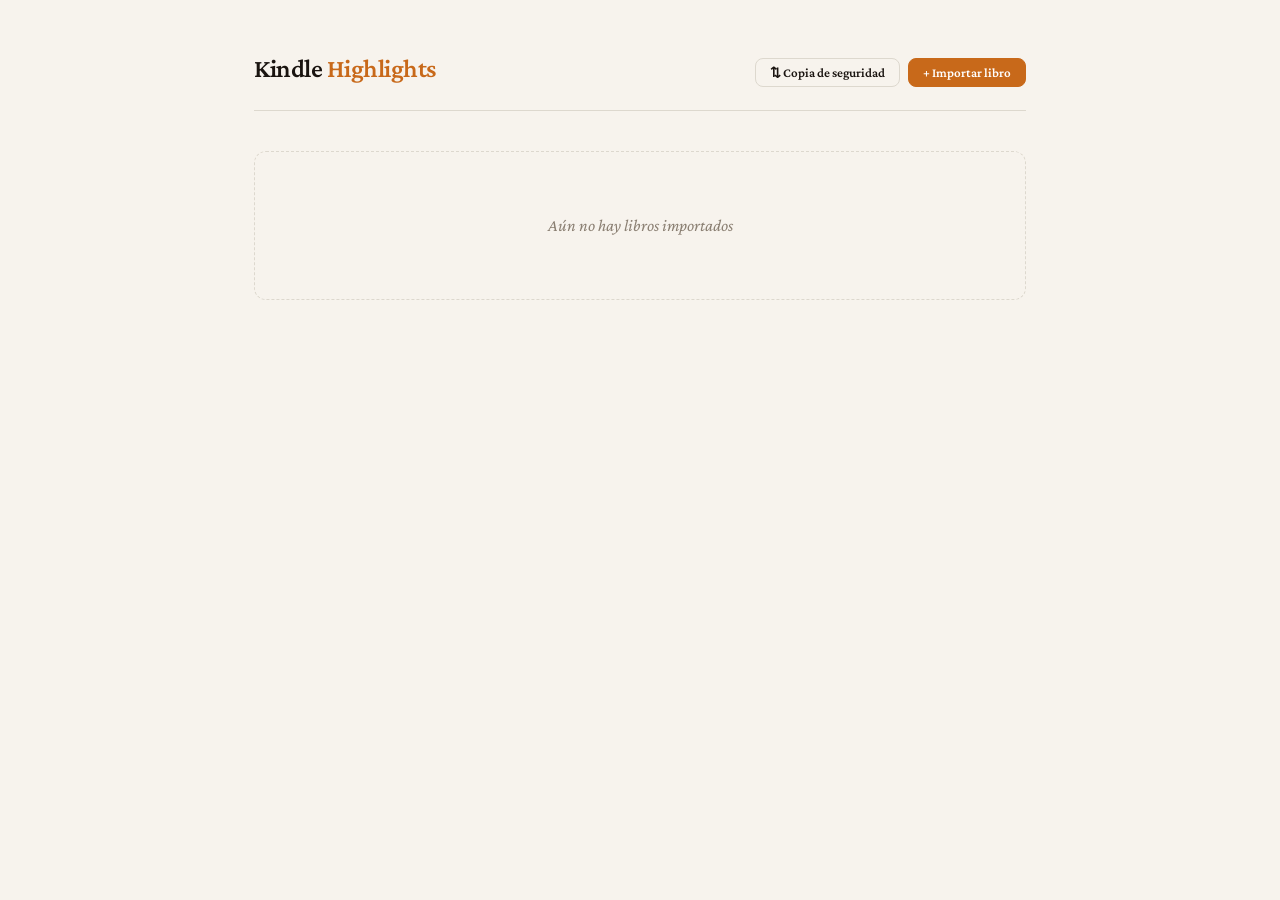
==== index.html @ 98c5e412 "Rename extractor.html to index.html" ====
<!DOCTYPE html>
<html lang="es">
<head>
  <meta charset="UTF-8">
  <meta name="viewport" content="width=device-width, initial-scale=1.0">
  <title>Kindle Highlights</title>
  <link rel="preconnect" href="https://fonts.googleapis.com">
  <link href="https://fonts.googleapis.com/css2?family=Crimson+Pro:ital,wght@0,400;0,600;1,400&family=JetBrains+Mono:wght@400;500&display=swap" rel="stylesheet">
  <style>
    *, *::before, *::after { box-sizing: border-box; margin: 0; padding: 0; }

    :root {
      --ink: #1a1410;
      --paper: #f7f3ed;
      --aged: #ddd8ce;
      --surface: #ffffff;
      --amber: #c8691a;
      --amber-dim: #e8a86a;
      --muted: #8a7f72;
      --success-bg: #edf7f0;
      --success-fg: #2d6a4f;
      --warn-bg: #fef8ec;
      --warn-fg: #92600a;
      --danger-bg: #fdf0f0;
      --danger-fg: #9b3a3a;
      --danger-border: #f5c6c6;
      --radius: 8px;
      --radius-lg: 12px;
    }

    @media (prefers-color-scheme: dark) {
      :root {
        --ink: #e8e0d4;
        --paper: #1a1814;
        --aged: #2e2a25;
        --surface: #242019;
        --amber: #e8923a;
        --amber-dim: #a86318;
        --muted: #7a7068;
        --success-bg: #0f2a1a;
        --success-fg: #6fcf97;
        --warn-bg: #2a1f08;
        --warn-fg: #f0a050;
        --danger-bg: #2a0f0f;
        --danger-fg: #f08080;
        --danger-border: #5a2020;
      }
    }

    html { scroll-behavior: smooth; }

    body {
      font-family: 'Crimson Pro', Georgia, serif;
      background: var(--paper);
      color: var(--ink);
      min-height: 100vh;
      line-height: 1.6;
    }

    /* ── Layout ── */
    .wrap {
      max-width: 820px;
      margin: 0 auto;
      padding: 48px 24px 80px;
    }

    /* ── Header ── */
    .site-header {
      display: flex;
      align-items: baseline;
      justify-content: space-between;
      gap: 16px;
      margin-bottom: 40px;
      padding-bottom: 20px;
      border-bottom: 1px solid var(--aged);
      flex-wrap: wrap;
    }

    .site-title {
      font-size: 26px;
      font-weight: 600;
      letter-spacing: -0.5px;
    }

    .site-title span {
      color: var(--amber);
    }

    .header-actions {
      display: flex;
      gap: 8px;
      flex-wrap: wrap;
    }

    /* ── Buttons ── */
    button, .file-label {
      font-family: 'Crimson Pro', Georgia, serif;
      font-size: 15px;
      font-weight: 600;
      padding: 8px 18px;
      border-radius: var(--radius);
      border: 1px solid var(--aged);
      background: transparent;
      color: var(--ink);
      cursor: pointer;
      transition: background 0.15s, border-color 0.15s, transform 0.1s;
      display: inline-block;
      text-align: center;
      white-space: nowrap;
    }

    button:hover, .file-label:hover { background: var(--aged); }
    button:active, .file-label:active { transform: scale(0.98); }

    .btn-primary {
      background: var(--amber);
      border-color: var(--amber);
      color: #fff;
    }
    .btn-primary:hover { background: #b05a14; border-color: #b05a14; }

    .btn-danger {
      color: var(--danger-fg);
      border-color: var(--danger-border);
    }
    .btn-danger:hover { background: var(--danger-bg); }

    .btn-sm {
      font-size: 13px;
      padding: 6px 14px;
    }

    input[type="file"] { display: none; }

    /* ── Inputs ── */
    input[type="text"], textarea, select {
      font-family: 'JetBrains Mono', monospace;
      font-size: 13px;
      padding: 10px 12px;
      border: 1px solid var(--aged);
      border-radius: var(--radius);
      background: var(--surface);
      color: var(--ink);
      width: 100%;
      transition: border-color 0.15s, box-shadow 0.15s;
      outline: none;
    }

    input[type="text"]:focus, textarea:focus {
      border-color: var(--amber);
      box-shadow: 0 0 0 3px rgba(200, 105, 26, 0.12);
    }

    input::placeholder, textarea::placeholder { color: var(--muted); opacity: 0.8; }

    textarea { resize: vertical; height: 130px; line-height: 1.5; }

    /* ── Status messages ── */
    .status {
      display: none;
      font-size: 14px;
      font-family: 'JetBrains Mono', monospace;
      padding: 10px 14px;
      border-radius: var(--radius);
      margin-top: 12px;
    }
    .status.ok  { display: block; background: var(--success-bg); color: var(--success-fg); }
    .status.err { display: block; background: var(--danger-bg);  color: var(--danger-fg); }
    .status.warn{ display: block; background: var(--warn-bg);    color: var(--warn-fg); }

    /* ── Views ── */
    .view { display: none; }
    .view.active { display: block; }

    /* ── Back nav ── */
    .back-row {
      display: flex;
      align-items: center;
      gap: 12px;
      margin-bottom: 28px;
      flex-wrap: wrap;
    }

    .back-row h2 {
      font-size: 20px;
      font-weight: 600;
    }

    /* ── Library grid ── */
    .library-grid {
      display: grid;
      grid-template-columns: repeat(auto-fill, minmax(210px, 1fr));
      gap: 14px;
    }

    .book-card {
      background: var(--surface);
      border: 1px solid var(--aged);
      border-radius: var(--radius-lg);
      padding: 18px 20px;
      cursor: pointer;
      transition: border-color 0.15s, transform 0.15s;
    }

    .book-card:hover {
      border-color: var(--amber-dim);
      transform: translateY(-2px);
    }

    .book-card-title {
      font-size: 16px;
      font-weight: 600;
      line-height: 1.35;
      margin-bottom: 6px;
    }

    .book-card-meta {
      font-size: 13px;
      color: var(--muted);
      font-family: 'JetBrains Mono', monospace;
    }

    .empty-state {
      grid-column: 1 / -1;
      text-align: center;
      padding: 60px 20px;
      border: 1px dashed var(--aged);
      border-radius: var(--radius-lg);
      color: var(--muted);
      font-style: italic;
      font-size: 17px;
    }

    /* ── Import panel ── */
    .import-block {
      background: var(--surface);
      border: 1px solid var(--aged);
      border-radius: var(--radius-lg);
      padding: 24px;
      margin-bottom: 16px;
    }

    .import-block label {
      display: block;
      font-size: 13px;
      font-family: 'JetBrains Mono', monospace;
      color: var(--muted);
      text-transform: uppercase;
      letter-spacing: 0.07em;
      margin-bottom: 10px;
    }

    .import-row {
      display: flex;
      gap: 10px;
      margin-top: 12px;
      flex-wrap: wrap;
    }

    .import-row input { flex: 1; min-width: 180px; }

    /* ── Book view ── */
    .book-view-header {
      margin-bottom: 20px;
    }

    .book-view-title {
      font-size: 28px;
      font-weight: 600;
      letter-spacing: -0.5px;
      line-height: 1.2;
      margin-bottom: 6px;
    }

    .book-view-meta {
      font-size: 14px;
      color: var(--muted);
      font-family: 'JetBrains Mono', monospace;
    }

    .book-actions {
      display: flex;
      gap: 8px;
      margin-bottom: 28px;
      flex-wrap: wrap;
    }

    .highlights-list {
      border-top: 1px solid var(--aged);
    }

    .hl-item {
      padding: 16px 16px 16px 24px;
      border-bottom: 1px solid var(--aged);
      font-size: 17px;
      line-height: 1.7;
      color: var(--ink);
      position: relative;
      border-left: 3px solid transparent;
      transition: border-left-color 0.15s, background 0.1s;
    }

    .hl-item:hover {
      border-left-color: var(--amber-dim);
      background: rgba(200, 105, 26, 0.03);
    }

    .hl-item:last-child { border-bottom: none; }

    /* ── Backup panel ── */
    .backup-section {
      background: var(--surface);
      border: 1px solid var(--aged);
      border-radius: var(--radius-lg);
      padding: 24px;
      margin-bottom: 16px;
    }

    .backup-section h3 {
      font-size: 18px;
      font-weight: 600;
      margin-bottom: 8px;
    }

    .backup-desc {
      font-size: 15px;
      color: var(--muted);
      margin-bottom: 16px;
      line-height: 1.6;
    }

    .backup-row {
      display: flex;
      gap: 10px;
      flex-wrap: wrap;
      align-items: center;
    }

    hr.divider {
      border: none;
      border-top: 1px solid var(--aged);
      margin: 8px 0 16px;
    }
  </style>
</head>
<body>
<div class="wrap">

  <!-- ── Site header ── -->
  <header class="site-header">
    <div class="site-title">Kindle <span>Highlights</span></div>
    <div class="header-actions" id="headerActions">
      <button class="btn-sm" onclick="showBackup()">⇅ Copia de seguridad</button>
      <button class="btn-sm btn-primary" onclick="showImport()">+ Importar libro</button>
    </div>
  </header>

  <!-- ══════════════════════════════
       VIEW: Library
  ══════════════════════════════ -->
  <div class="view active" id="libView">
    <div class="library-grid" id="libraryGrid"></div>
  </div>

  <!-- ══════════════════════════════
       VIEW: Import
  ══════════════════════════════ -->
  <div class="view" id="importView">
    <div class="back-row">
      <button onclick="showLibrary()">← Volver</button>
      <h2>Importar highlights</h2>
    </div>
    <div class="import-block">
      <label>Código HTML exportado de Kindle</label>
      <textarea id="sourceCode" placeholder="Pega aquí el HTML completo del archivo exportado por Kindle…"></textarea>
      <div class="import-row">
        <input type="text" id="bookName" placeholder="Título del libro (opcional — se detecta automáticamente)">
        <button class="btn-primary" onclick="doImport()">Importar</button>
      </div>
    </div>
    <div id="importStatus" class="status"></div>
  </div>

  <!-- ══════════════════════════════
       VIEW: Book detail
  ══════════════════════════════ -->
  <div class="view" id="bookView">
    <div class="back-row">
      <button onclick="showLibrary()">← Mi biblioteca</button>
    </div>
    <div class="book-view-header">
      <div class="book-view-title" id="bookViewTitle"></div>
      <div class="book-view-meta" id="bookViewMeta"></div>
    </div>
    <div class="book-actions">
      <button onclick="copyHighlights()">Copiar todo</button>
      <button class="btn-danger" onclick="deleteBook()">Eliminar libro</button>
    </div>
    <div class="highlights-list" id="highlightsList"></div>
  </div>

  <!-- ══════════════════════════════
       VIEW: Backup
  ══════════════════════════════ -->
  <div class="view" id="backupView">
    <div class="back-row">
      <button onclick="showLibrary()">← Volver</button>
      <h2>Copia de seguridad</h2>
    </div>

    <div class="backup-section">
      <h3>Exportar biblioteca</h3>
      <p class="backup-desc">Descarga un archivo JSON con todos tus libros y highlights. Úsalo como copia de seguridad o para transferir tu biblioteca a otro navegador o dispositivo.</p>
      <div class="backup-row">
        <button class="btn-primary" onclick="exportLibrary()">Descargar kindle-biblioteca.json</button>
      </div>
      <div id="exportStatus" class="status"></div>
    </div>

    <hr class="divider">

    <div class="backup-section">
      <h3>Importar biblioteca</h3>
      <p class="backup-desc">Carga un archivo JSON exportado previamente. Los libros nuevos se añaden directamente; los que ya existen se fusionan añadiendo solo los highlights que falten.</p>
      <div class="backup-row">
        <label class="file-label btn-sm" for="jsonFileInput">Seleccionar archivo JSON</label>
        <input type="file" id="jsonFileInput" accept=".json,application/json" onchange="importLibrary(event)">
      </div>
      <div id="restoreStatus" class="status"></div>
    </div>
  </div>

</div>

<script>
  const SELECTORS = [
    '#highlight', '[id="highlight"]', '.highlight',
    '[class*="highlight"]', '.noteText', '.sectionHeading', '[id*="highlight"]'
  ];

  let library = {};
  let currentBook = null;

  /* ── Storage ── */
  function loadLibrary() {
    try { const d = localStorage.getItem('kindleLib'); if (d) library = JSON.parse(d); }
    catch (e) { library = {}; }
  }

  function saveLibrary() {
    try { localStorage.setItem('kindleLib', JSON.stringify(library)); }
    catch (e) { console.warn('localStorage no disponible'); }
  }

  /* ── Helpers ── */
  function clean(t) {
    return t.replace(/\[\d+\]/g, '').replace(/\s+/g, ' ').trim();
  }

  function slugify(t) {
    return t.toLowerCase().replace(/[^a-z0-9]+/g, '-').replace(/^-|-$/g, '') || ('book-' + Date.now());
  }

  function titleFromDoc(doc) {
    for (const s of ['h1', '.bookTitle', 'title', 'h2']) {
      const el = doc.querySelector(s);
      if (el && el.textContent.trim()) return el.textContent.trim();
    }
    return '';
  }

  function extractNodes(doc) {
    for (const sel of SELECTORS) {
      try { const n = doc.querySelectorAll(sel); if (n.length > 0) return Array.from(n); }
      catch (e) {}
    }
    return [];
  }

  function setStatus(id, msg, type) {
    const el = document.getElementById(id);
    el.textContent = msg;
    el.className = 'status ' + type;
  }

  function mergeBook(key, title, incoming) {
    if (!library[key]) {
      library[key] = { title, highlights: incoming };
      return { added: incoming.length, isNew: true };
    }
    const existing = new Set(library[key].highlights.map(h => h.toLowerCase().replace(/\s/g, '')));
    const news = incoming.filter(h => !existing.has(h.toLowerCase().replace(/\s/g, '')));
    library[key].highlights.push(...news);
    return { added: news.length, isNew: false };
  }

  /* ── View switching ── */
  function switchView(id) {
    document.querySelectorAll('.view').forEach(v => v.classList.remove('active'));
    document.getElementById(id).classList.add('active');
    const headerActions = document.getElementById('headerActions');
    headerActions.style.display = (id === 'libView') ? '' : 'none';
  }

  function showLibrary() {
    switchView('libView');
    renderLibrary();
  }

  function showImport() {
    switchView('importView');
    document.getElementById('importStatus').className = 'status';
    document.getElementById('sourceCode').value = '';
    document.getElementById('bookName').value = '';
  }

  function showBackup() {
    switchView('backupView');
    document.getElementById('exportStatus').className = 'status';
    document.getElementById('restoreStatus').className = 'status';
    document.getElementById('jsonFileInput').value = '';
  }

  /* ── Render library ── */
  function renderLibrary() {
    const grid = document.getElementById('libraryGrid');
    const keys = Object.keys(library);
    if (keys.length === 0) {
      grid.innerHTML = '<div class="empty-state">Aún no hay libros importados</div>';
      return;
    }
    grid.innerHTML = keys.map(k => {
      const b = library[k];
      const n = b.highlights.length;
      return `<div class="book-card" onclick="openBook('${k}')">
        <div class="book-card-title">${b.title}</div>
        <div class="book-card-meta">${n} highlight${n !== 1 ? 's' : ''}</div>
      </div>`;
    }).join('');
  }

  /* ── Import Kindle HTML ── */
  function doImport() {
    const src = document.getElementById('sourceCode').value;
    if (!src.trim()) { setStatus('importStatus', 'Pega el HTML primero.', 'err'); return; }

    const parser = new DOMParser();
    const doc = parser.parseFromString(src, 'text/html');
    const nodes = extractNodes(doc);
    if (nodes.length === 0) { setStatus('importStatus', 'No se encontraron highlights en este HTML.', 'err'); return; }

    const title = document.getElementById('bookName').value.trim() || titleFromDoc(doc) || 'Libro sin título';
    const key = slugify(title);
    const incoming = [...new Set(nodes.map(n => clean(n.textContent)).filter(t => t.length > 0))];

    const { added, isNew } = mergeBook(key, title, incoming);
    saveLibrary();

    if (isNew)
      setStatus('importStatus', `"${title}" importado con ${added} highlights.`, 'ok');
    else if (added > 0)
      setStatus('importStatus', `${added} highlight${added !== 1 ? 's' : ''} nuevos añadidos a "${title}".`, 'ok');
    else
      setStatus('importStatus', `"${title}" ya estaba actualizado. No hay highlights nuevos.`, 'warn');
  }

  /* ── Open book ── */
  function openBook(key) {
    currentBook = key;
    const b = library[key];
    switchView('bookView');
    document.getElementById('bookViewTitle').textContent = b.title;
    document.getElementById('bookViewMeta').textContent = b.highlights.length + ' highlights';
    document.getElementById('highlightsList').innerHTML =
      b.highlights.map(h => `<div class="hl-item">${h}</div>`).join('');
  }

  /* ── Copy highlights ── */
  function copyHighlights() {
    if (!currentBook) return;
    const text = library[currentBook].highlights.map(h => '— ' + h).join('\n\n');
    navigator.clipboard.writeText(text).then(() => {
      const btn = document.querySelector('.book-actions button');
      const orig = btn.textContent;
      btn.textContent = '✓ Copiado';
      setTimeout(() => btn.textContent = orig, 2000);
    });
  }

  /* ── Delete book ── */
  function deleteBook() {
    if (!currentBook) return;
    if (!confirm(`¿Eliminar "${library[currentBook].title}" y todos sus highlights?`)) return;
    delete library[currentBook];
    saveLibrary();
    currentBook = null;
    showLibrary();
  }

  /* ── Export JSON ── */
  function exportLibrary() {
    const keys = Object.keys(library);
    if (keys.length === 0) { setStatus('exportStatus', 'No hay libros que exportar.', 'err'); return; }
    const blob = new Blob([JSON.stringify(library, null, 2)], { type: 'application/json' });
    const url = URL.createObjectURL(blob);
    const a = document.createElement('a');
    a.href = url; a.download = 'kindle-biblioteca.json'; a.click();
    URL.revokeObjectURL(url);
    setStatus('exportStatus', `Exportados ${keys.length} libro${keys.length !== 1 ? 's' : ''}.`, 'ok');
  }

  /* ── Import JSON ── */
  function importLibrary(e) {
    const file = e.target.files[0];
    if (!file) return;
    const reader = new FileReader();
    reader.onload = function (ev) {
      try {
        const data = JSON.parse(ev.target.result);
        if (typeof data !== 'object' || Array.isArray(data)) throw new Error();
        let addedBooks = 0, addedHl = 0;
        for (const key of Object.keys(data)) {
          const b = data[key];
          if (!b.title || !Array.isArray(b.highlights)) continue;
          const { added, isNew } = mergeBook(key, b.title, b.highlights);
          if (isNew) addedBooks++;
          addedHl += added;
        }
        saveLibrary();
        setStatus('restoreStatus',
          `Importación completada: ${addedBooks} libro${addedBooks !== 1 ? 's' : ''} nuevo${addedBooks !== 1 ? 's' : ''}, ${addedHl} highlight${addedHl !== 1 ? 's' : ''} añadido${addedHl !== 1 ? 's' : ''}.`,
          'ok');
      } catch (err) {
        setStatus('restoreStatus', 'Archivo no válido. Usa un JSON exportado desde esta misma herramienta.', 'err');
      }
    };
    reader.readAsText(file);
  }

  /* ── Init ── */
  loadLibrary();
  renderLibrary();
</script>
</body>
</html>
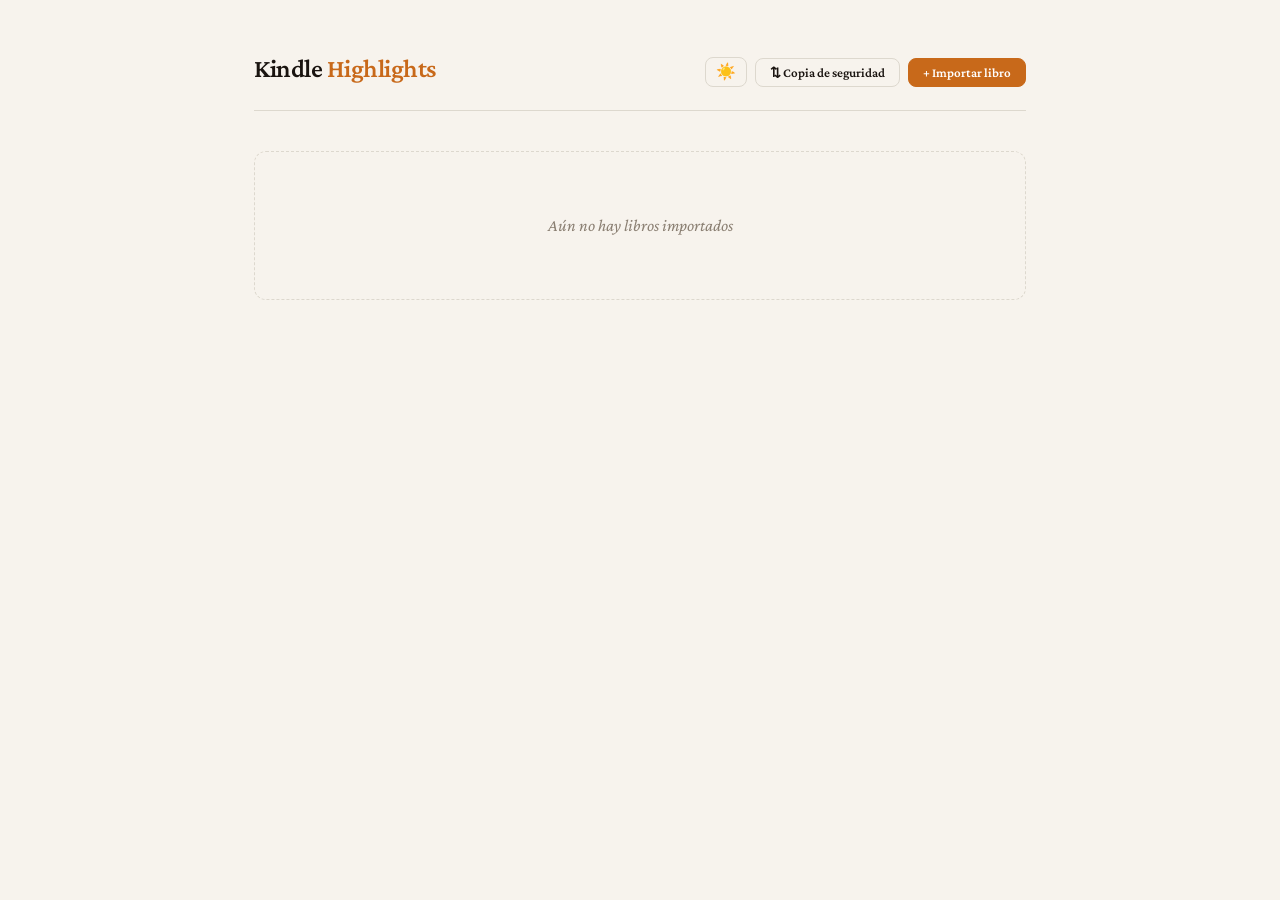
==== commit 8643e158: "Portadas y modo día/noche" ====
--- a/index.html
+++ b/index.html
@@ -28,8 +28,25 @@
       --radius-lg: 12px;
     }
 
+    html[data-theme="dark"] {
+      --ink: #e8e0d4;
+      --paper: #1a1814;
+      --aged: #2e2a25;
+      --surface: #242019;
+      --amber: #e8923a;
+      --amber-dim: #a86318;
+      --muted: #7a7068;
+      --success-bg: #0f2a1a;
+      --success-fg: #6fcf97;
+      --warn-bg: #2a1f08;
+      --warn-fg: #f0a050;
+      --danger-bg: #2a0f0f;
+      --danger-fg: #f08080;
+      --danger-border: #5a2020;
+    }
+
     @media (prefers-color-scheme: dark) {
-      :root {
+      html:not([data-theme="light"]) {
         --ink: #e8e0d4;
         --paper: #1a1814;
         --aged: #2e2a25;
@@ -49,6 +66,8 @@
 
     html { scroll-behavior: smooth; }
 
+    body { transition: background 0.25s, color 0.25s; }
+
     body {
       font-family: 'Crimson Pro', Georgia, serif;
       background: var(--paper);
@@ -91,6 +110,19 @@
       gap: 8px;
       flex-wrap: wrap;
     }
+
+    /* ── Theme toggle ── */
+    .btn-theme {
+      font-size: 16px;
+      padding: 6px 10px;
+      line-height: 1;
+      border-radius: var(--radius);
+      border: 1px solid var(--aged);
+      background: transparent;
+      cursor: pointer;
+      transition: background 0.15s;
+    }
+    .btn-theme:hover { background: var(--aged); }
 
     /* ── Buttons ── */
     button, .file-label {
@@ -189,33 +221,84 @@
     /* ── Library grid ── */
     .library-grid {
       display: grid;
-      grid-template-columns: repeat(auto-fill, minmax(210px, 1fr));
-      gap: 14px;
+      grid-template-columns: repeat(auto-fill, minmax(150px, 1fr));
+      gap: 20px;
     }
 
     .book-card {
-      background: var(--surface);
-      border: 1px solid var(--aged);
-      border-radius: var(--radius-lg);
-      padding: 18px 20px;
       cursor: pointer;
-      transition: border-color 0.15s, transform 0.15s;
-    }
-
-    .book-card:hover {
-      border-color: var(--amber-dim);
-      transform: translateY(-2px);
-    }
+      transition: transform 0.18s;
+      display: flex;
+      flex-direction: column;
+      gap: 10px;
+    }
+
+    .book-card:hover { transform: translateY(-4px); }
+    .book-card:hover .book-cover { box-shadow: 0 10px 28px rgba(0,0,0,0.22); }
+
+    .book-cover {
+      width: 100%;
+      aspect-ratio: 2 / 3;
+      border-radius: var(--radius);
+      overflow: hidden;
+      background: var(--aged);
+      position: relative;
+      box-shadow: 0 4px 14px rgba(0,0,0,0.14);
+      transition: box-shadow 0.18s;
+    }
+
+    .book-cover img {
+      width: 100%;
+      height: 100%;
+      object-fit: cover;
+      display: block;
+      opacity: 0;
+      transition: opacity 0.3s;
+    }
+
+    .book-cover img.loaded { opacity: 1; }
+
+    .book-cover-placeholder {
+      position: absolute;
+      inset: 0;
+      display: flex;
+      flex-direction: column;
+      align-items: center;
+      justify-content: center;
+      padding: 12px;
+      gap: 8px;
+      background: linear-gradient(145deg, var(--aged) 0%, var(--surface) 100%);
+    }
+
+    .book-cover-placeholder span {
+      font-size: 28px;
+      line-height: 1;
+    }
+
+    .book-cover-placeholder p {
+      font-size: 11px;
+      text-align: center;
+      color: var(--muted);
+      font-family: 'JetBrains Mono', monospace;
+      line-height: 1.3;
+      word-break: break-word;
+    }
+
+    .book-card-info { padding: 0 2px; }
 
     .book-card-title {
-      font-size: 16px;
+      font-size: 14px;
       font-weight: 600;
-      line-height: 1.35;
-      margin-bottom: 6px;
+      line-height: 1.3;
+      margin-bottom: 3px;
+      display: -webkit-box;
+      -webkit-line-clamp: 2;
+      -webkit-box-orient: vertical;
+      overflow: hidden;
     }
 
     .book-card-meta {
-      font-size: 13px;
+      font-size: 12px;
       color: var(--muted);
       font-family: 'JetBrains Mono', monospace;
     }
@@ -259,6 +342,43 @@
 
     .import-row input { flex: 1; min-width: 180px; }
 
+    /* ── Title editing ── */
+    .title-row {
+      display: flex;
+      align-items: baseline;
+      gap: 10px;
+      flex-wrap: wrap;
+    }
+
+    .btn-edit-title {
+      font-size: 13px;
+      padding: 4px 12px;
+      color: var(--muted);
+      border-color: var(--aged);
+    }
+
+    .btn-edit-title:hover { color: var(--ink); }
+
+    .title-edit-form {
+      display: none;
+      align-items: center;
+      gap: 8px;
+      flex-wrap: wrap;
+      margin-bottom: 6px;
+    }
+
+    .title-edit-form.active { display: flex; }
+
+    .title-edit-form input {
+      font-family: 'Crimson Pro', Georgia, serif;
+      font-size: 22px;
+      font-weight: 600;
+      padding: 4px 10px;
+      flex: 1;
+      min-width: 200px;
+      width: auto;
+    }
+
     /* ── Book view ── */
     .book-view-header {
       margin-bottom: 20px;
@@ -295,14 +415,16 @@
       font-size: 17px;
       line-height: 1.7;
       color: var(--ink);
-      position: relative;
       border-left: 3px solid transparent;
       transition: border-left-color 0.15s, background 0.1s;
     }
 
+    .hl-item:nth-child(odd)  { background: var(--surface); }
+    .hl-item:nth-child(even) { background: var(--paper); }
+
     .hl-item:hover {
       border-left-color: var(--amber-dim);
-      background: rgba(200, 105, 26, 0.03);
+      background: rgba(200, 105, 26, 0.06) !important;
     }
 
     .hl-item:last-child { border-bottom: none; }
@@ -349,9 +471,12 @@
   <!-- ── Site header ── -->
   <header class="site-header">
     <div class="site-title">Kindle <span>Highlights</span></div>
-    <div class="header-actions" id="headerActions">
-      <button class="btn-sm" onclick="showBackup()">⇅ Copia de seguridad</button>
-      <button class="btn-sm btn-primary" onclick="showImport()">+ Importar libro</button>
+    <div style="display:flex;align-items:center;gap:8px;flex-wrap:wrap;">
+      <button class="btn-theme" id="themeToggle" onclick="toggleTheme()" title="Cambiar modo día/noche">☀️</button>
+      <div class="header-actions" id="headerActions">
+        <button class="btn-sm" onclick="showBackup()">⇅ Copia de seguridad</button>
+        <button class="btn-sm btn-primary" onclick="showImport()">+ Importar libro</button>
+      </div>
     </div>
   </header>
 
@@ -389,7 +514,15 @@
       <button onclick="showLibrary()">← Mi biblioteca</button>
     </div>
     <div class="book-view-header">
-      <div class="book-view-title" id="bookViewTitle"></div>
+      <div class="title-row">
+        <div class="book-view-title" id="bookViewTitle"></div>
+        <button class="btn-sm btn-edit-title" onclick="startEditTitle()">Editar título</button>
+      </div>
+      <div class="title-edit-form" id="titleEditForm">
+        <input type="text" id="titleEditInput" placeholder="Título del libro">
+        <button class="btn-primary btn-sm" onclick="saveTitle()">Guardar</button>
+        <button class="btn-sm" onclick="cancelEditTitle()">Cancelar</button>
+      </div>
       <div class="book-view-meta" id="bookViewMeta"></div>
     </div>
     <div class="book-actions">
@@ -521,6 +654,35 @@
     document.getElementById('jsonFileInput').value = '';
   }
 
+  /* ── Cover fetching ── */
+  const coverCache = {};
+
+  async function fetchCover(key, title) {
+    if (library[key].coverUrl !== undefined) return; // already tried
+
+    const q = encodeURIComponent(title);
+    try {
+      const res = await fetch(`https://openlibrary.org/search.json?title=${q}&limit=1&fields=cover_i`);
+      const data = await res.json();
+      const coverId = data?.docs?.[0]?.cover_i;
+      library[key].coverUrl = coverId
+        ? `https://covers.openlibrary.org/b/id/${coverId}-L.jpg`
+        : null;
+      saveLibrary();
+    } catch (e) {
+      library[key].coverUrl = null;
+    }
+
+    // Update the card's img if it's visible
+    const img = document.querySelector(`[data-key="${key}"] img`);
+    const ph  = document.querySelector(`[data-key="${key}"] .book-cover-placeholder`);
+    if (img && library[key].coverUrl) {
+      img.src = library[key].coverUrl;
+    } else if (ph && !library[key].coverUrl) {
+      // placeholder stays
+    }
+  }
+
   /* ── Render library ── */
   function renderLibrary() {
     const grid = document.getElementById('libraryGrid');
@@ -529,14 +691,33 @@
       grid.innerHTML = '<div class="empty-state">Aún no hay libros importados</div>';
       return;
     }
+
     grid.innerHTML = keys.map(k => {
       const b = library[k];
       const n = b.highlights.length;
-      return `<div class="book-card" onclick="openBook('${k}')">
-        <div class="book-card-title">${b.title}</div>
-        <div class="book-card-meta">${n} highlight${n !== 1 ? 's' : ''}</div>
+      const hasUrl = b.coverUrl;
+
+      const imgTag = hasUrl
+        ? `<img src="${hasUrl}" alt="${b.title}" onload="this.classList.add('loaded')" onerror="this.style.display='none'">`
+        : `<img style="display:none">`;
+
+      const placeholder = !hasUrl
+        ? `<div class="book-cover-placeholder"><span>📖</span><p>${b.title}</p></div>`
+        : `<div class="book-cover-placeholder" style="display:none"></div>`;
+
+      return `<div class="book-card" data-key="${k}" onclick="openBook('${k}')">
+        <div class="book-cover">${imgTag}${placeholder}</div>
+        <div class="book-card-info">
+          <div class="book-card-title">${b.title}</div>
+          <div class="book-card-meta">${n} highlight${n !== 1 ? 's' : ''}</div>
+        </div>
       </div>`;
     }).join('');
+
+    // Fetch covers for books that haven't been looked up yet
+    keys.forEach(k => {
+      if (library[k].coverUrl === undefined) fetchCover(k, library[k].title);
+    });
   }
 
   /* ── Import Kindle HTML ── */
@@ -562,6 +743,30 @@
       setStatus('importStatus', `${added} highlight${added !== 1 ? 's' : ''} nuevos añadidos a "${title}".`, 'ok');
     else
       setStatus('importStatus', `"${title}" ya estaba actualizado. No hay highlights nuevos.`, 'warn');
+  }
+
+  /* ── Edit title ── */
+  function startEditTitle() {
+    const form = document.getElementById('titleEditForm');
+    document.getElementById('titleEditInput').value = library[currentBook].title;
+    form.classList.add('active');
+    document.getElementById('titleEditInput').focus();
+  }
+
+  function cancelEditTitle() {
+    document.getElementById('titleEditForm').classList.remove('active');
+  }
+
+  function saveTitle() {
+    const newTitle = document.getElementById('titleEditInput').value.trim();
+    if (!newTitle) return;
+    if (newTitle !== library[currentBook].title) {
+      delete library[currentBook].coverUrl; // force re-fetch with new title
+    }
+    library[currentBook].title = newTitle;
+    saveLibrary();
+    document.getElementById('bookViewTitle').textContent = newTitle;
+    document.getElementById('titleEditForm').classList.remove('active');
   }
 
   /* ── Open book ── */
@@ -571,6 +776,7 @@
     switchView('bookView');
     document.getElementById('bookViewTitle').textContent = b.title;
     document.getElementById('bookViewMeta').textContent = b.highlights.length + ' highlights';
+    document.getElementById('titleEditForm').classList.remove('active');
     document.getElementById('highlightsList').innerHTML =
       b.highlights.map(h => `<div class="hl-item">${h}</div>`).join('');
   }
@@ -637,7 +843,31 @@
     reader.readAsText(file);
   }
 
+  /* ── Theme ── */
+  function getSystemTheme() {
+    return window.matchMedia('(prefers-color-scheme: dark)').matches ? 'dark' : 'light';
+  }
+
+  function applyTheme(theme) {
+    document.documentElement.setAttribute('data-theme', theme);
+    document.getElementById('themeToggle').textContent = theme === 'dark' ? '🌙' : '☀️';
+    try { localStorage.setItem('kindleTheme', theme); } catch(e) {}
+  }
+
+  function toggleTheme() {
+    const current = document.documentElement.getAttribute('data-theme') || getSystemTheme();
+    applyTheme(current === 'dark' ? 'light' : 'dark');
+  }
+
+  function initTheme() {
+    try {
+      const saved = localStorage.getItem('kindleTheme');
+      applyTheme(saved || getSystemTheme());
+    } catch(e) { applyTheme(getSystemTheme()); }
+  }
+
   /* ── Init ── */
+  initTheme();
   loadLibrary();
   renderLibrary();
 </script>
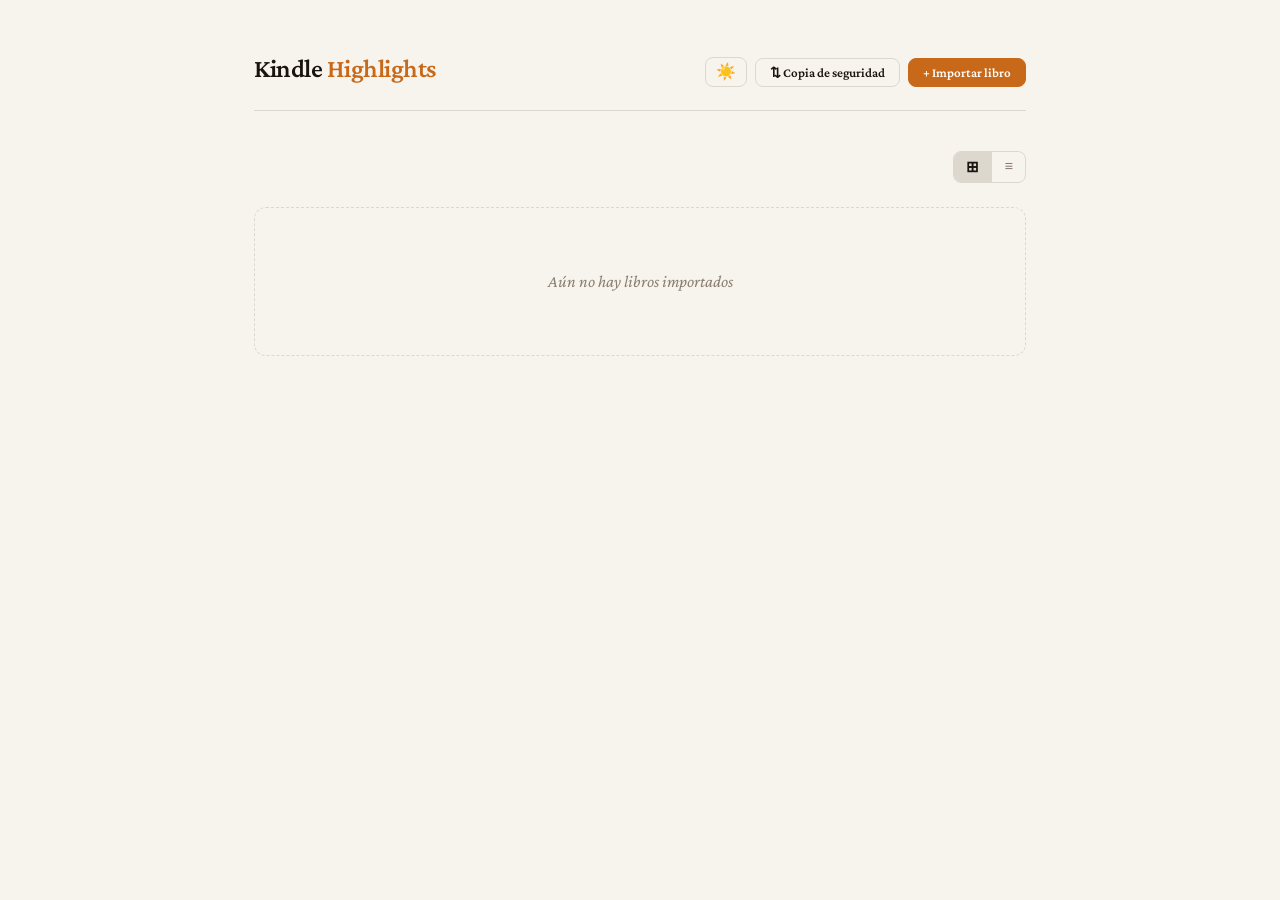
==== commit 9fab99a5: "Vistas" ====
--- a/index.html
+++ b/index.html
@@ -314,6 +314,113 @@
       font-size: 17px;
     }
 
+    /* ── View toggle ── */
+    .lib-toolbar {
+      display: flex;
+      align-items: center;
+      justify-content: space-between;
+      margin-bottom: 24px;
+      gap: 12px;
+      flex-wrap: wrap;
+    }
+
+    .lib-count {
+      font-size: 13px;
+      color: var(--muted);
+      font-family: 'JetBrains Mono', monospace;
+    }
+
+    .view-toggle {
+      display: flex;
+      border: 1px solid var(--aged);
+      border-radius: var(--radius);
+      overflow: hidden;
+    }
+
+    .view-toggle button {
+      border: none;
+      border-radius: 0;
+      padding: 6px 12px;
+      font-size: 15px;
+      color: var(--muted);
+      background: transparent;
+    }
+
+    .view-toggle button:hover { background: var(--aged); color: var(--ink); }
+    .view-toggle button.active { background: var(--aged); color: var(--ink); }
+    .view-toggle button + button { border-left: 1px solid var(--aged); }
+
+    /* ── List view ── */
+    .library-list {
+      display: flex;
+      flex-direction: column;
+      border: 1px solid var(--aged);
+      border-radius: var(--radius-lg);
+      overflow: hidden;
+    }
+
+    .list-item {
+      display: flex;
+      align-items: center;
+      gap: 16px;
+      padding: 14px 18px;
+      border-bottom: 1px solid var(--aged);
+      cursor: pointer;
+      transition: background 0.12s;
+    }
+
+    .list-item:last-child { border-bottom: none; }
+    .list-item:hover { background: var(--aged); }
+
+    .list-cover {
+      width: 36px;
+      height: 54px;
+      border-radius: 4px;
+      overflow: hidden;
+      background: var(--aged);
+      flex-shrink: 0;
+      position: relative;
+    }
+
+    .list-cover img {
+      width: 100%;
+      height: 100%;
+      object-fit: cover;
+      opacity: 0;
+      transition: opacity 0.3s;
+    }
+
+    .list-cover img.loaded { opacity: 1; }
+
+    .list-cover-ph {
+      position: absolute;
+      inset: 0;
+      display: flex;
+      align-items: center;
+      justify-content: center;
+      font-size: 16px;
+      background: linear-gradient(145deg, var(--aged) 0%, var(--surface) 100%);
+    }
+
+    .list-title {
+      flex: 1;
+      font-size: 16px;
+      font-weight: 600;
+      line-height: 1.3;
+    }
+
+    .list-meta {
+      font-size: 12px;
+      color: var(--muted);
+      font-family: 'JetBrains Mono', monospace;
+      white-space: nowrap;
+    }
+
+    .list-arrow {
+      font-size: 14px;
+      color: var(--muted);
+    }
+
     /* ── Import panel ── */
     .import-block {
       background: var(--surface);
@@ -377,6 +484,103 @@
       flex: 1;
       min-width: 200px;
       width: auto;
+    }
+
+    /* ── Cover edit panel ── */
+    .cover-edit-panel {
+      display: none;
+      flex-direction: column;
+      gap: 12px;
+      background: var(--surface);
+      border: 1px solid var(--aged);
+      border-radius: var(--radius-lg);
+      padding: 20px;
+      margin-bottom: 16px;
+    }
+
+    .cover-edit-panel.active { display: flex; }
+
+    .cover-edit-panel h4 {
+      font-size: 15px;
+      font-weight: 600;
+      margin: 0;
+    }
+
+    .cover-tabs {
+      display: flex;
+      gap: 4px;
+      border-bottom: 1px solid var(--aged);
+      padding-bottom: 0;
+    }
+
+    .cover-tab {
+      font-size: 13px;
+      padding: 6px 14px;
+      border-radius: var(--radius) var(--radius) 0 0;
+      border: 1px solid transparent;
+      border-bottom: none;
+      color: var(--muted);
+      cursor: pointer;
+      background: transparent;
+      margin-bottom: -1px;
+    }
+
+    .cover-tab.active {
+      background: var(--surface);
+      border-color: var(--aged);
+      border-bottom-color: var(--surface);
+      color: var(--ink);
+    }
+
+    .cover-tab-content { display: none; }
+    .cover-tab-content.active { display: flex; flex-direction: column; gap: 10px; }
+
+    .cover-url-row {
+      display: flex;
+      gap: 8px;
+      flex-wrap: wrap;
+    }
+
+    .cover-url-row input { flex: 1; min-width: 200px; }
+
+    .cover-preview {
+      width: 80px;
+      height: 120px;
+      border-radius: var(--radius);
+      object-fit: cover;
+      border: 1px solid var(--aged);
+      display: none;
+    }
+
+    .cover-preview.visible { display: block; }
+
+    .cover-upload-label {
+      display: inline-flex;
+      align-items: center;
+      gap: 8px;
+      padding: 8px 16px;
+      border: 1px dashed var(--aged);
+      border-radius: var(--radius);
+      cursor: pointer;
+      font-size: 14px;
+      color: var(--muted);
+      transition: border-color 0.15s, color 0.15s;
+      width: fit-content;
+    }
+
+    .cover-upload-label:hover { border-color: var(--amber); color: var(--ink); }
+
+    .cover-edit-actions {
+      display: flex;
+      gap: 8px;
+      flex-wrap: wrap;
+      align-items: center;
+    }
+
+    .btn-cover-reset {
+      font-size: 13px;
+      padding: 6px 14px;
+      color: var(--muted);
     }
 
     /* ── Book view ── */
@@ -484,7 +688,14 @@
        VIEW: Library
   ══════════════════════════════ -->
   <div class="view active" id="libView">
-    <div class="library-grid" id="libraryGrid"></div>
+    <div class="lib-toolbar">
+      <span class="lib-count" id="libCount"></span>
+      <div class="view-toggle">
+        <button id="btnGallery" class="active" onclick="setLibView('gallery')" title="Galería">⊞</button>
+        <button id="btnList"    onclick="setLibView('list')"    title="Lista">≡</button>
+      </div>
+    </div>
+    <div id="libraryGrid"></div>
   </div>
 
   <!-- ══════════════════════════════
@@ -516,7 +727,7 @@
     <div class="book-view-header">
       <div class="title-row">
         <div class="book-view-title" id="bookViewTitle"></div>
-        <button class="btn-sm btn-edit-title" onclick="startEditTitle()">Editar título</button>
+        <button class="btn-sm btn-edit-title" onclick="startEditTitle()">Editar</button>
       </div>
       <div class="title-edit-form" id="titleEditForm">
         <input type="text" id="titleEditInput" placeholder="Título del libro">
@@ -525,8 +736,43 @@
       </div>
       <div class="book-view-meta" id="bookViewMeta"></div>
     </div>
+
+    <!-- Cover edit panel -->
+    <div class="cover-edit-panel" id="coverEditPanel">
+      <h4>Cambiar portada</h4>
+      <div class="cover-tabs">
+        <button class="cover-tab active" onclick="switchCoverTab('url', this)">URL</button>
+        <button class="cover-tab" onclick="switchCoverTab('file', this)">Archivo local</button>
+      </div>
+
+      <div class="cover-tab-content active" id="coverTabUrl">
+        <div class="cover-url-row">
+          <input type="text" id="coverUrlInput" placeholder="https://ejemplo.com/portada.jpg" oninput="previewCoverUrl()">
+          <img id="coverUrlPreview" class="cover-preview" alt="Vista previa">
+        </div>
+        <div class="cover-edit-actions">
+          <button class="btn-primary btn-sm" onclick="saveCoverUrl()">Guardar portada</button>
+          <button class="btn-sm btn-cover-reset" onclick="resetCover()">Buscar automáticamente</button>
+          <button class="btn-sm" onclick="closeCoverPanel()">Cancelar</button>
+        </div>
+      </div>
+
+      <div class="cover-tab-content" id="coverTabFile">
+        <label class="cover-upload-label" for="coverFileInput">
+          <span>📁</span> Seleccionar imagen
+        </label>
+        <input type="file" id="coverFileInput" accept="image/*" onchange="previewCoverFile(event)">
+        <img id="coverFilePreview" class="cover-preview" alt="Vista previa">
+        <div class="cover-edit-actions">
+          <button class="btn-primary btn-sm" onclick="saveCoverFile()">Guardar portada</button>
+          <button class="btn-sm btn-cover-reset" onclick="resetCover()">Buscar automáticamente</button>
+          <button class="btn-sm" onclick="closeCoverPanel()">Cancelar</button>
+        </div>
+      </div>
+    </div>
     <div class="book-actions">
       <button onclick="copyHighlights()">Copiar todo</button>
+      <button onclick="openCoverPanel()">Cambiar portada</button>
       <button class="btn-danger" onclick="deleteBook()">Eliminar libro</button>
     </div>
     <div class="highlights-list" id="highlightsList"></div>
@@ -654,65 +900,95 @@
     document.getElementById('jsonFileInput').value = '';
   }
 
-  /* ── Cover fetching ── */
-  const coverCache = {};
-
+  /* ── Cover fetching (Google Books) ── */
   async function fetchCover(key, title) {
-    if (library[key].coverUrl !== undefined) return; // already tried
-
-    const q = encodeURIComponent(title);
+    if (library[key].coverUrl !== undefined) return;
+
+    const q = encodeURIComponent('intitle:' + title);
     try {
-      const res = await fetch(`https://openlibrary.org/search.json?title=${q}&limit=1&fields=cover_i`);
+      const res = await fetch(`https://www.googleapis.com/books/v1/volumes?q=${q}&maxResults=1&printType=books`);
       const data = await res.json();
-      const coverId = data?.docs?.[0]?.cover_i;
-      library[key].coverUrl = coverId
-        ? `https://covers.openlibrary.org/b/id/${coverId}-L.jpg`
-        : null;
+      const info = data?.items?.[0]?.volumeInfo;
+      let url = info?.imageLinks?.extraLarge
+             || info?.imageLinks?.large
+             || info?.imageLinks?.medium
+             || info?.imageLinks?.thumbnail
+             || null;
+      if (url) url = url.replace('http://', 'https://').replace(/&zoom=\d/, '&zoom=0');
+      library[key].coverUrl = url;
       saveLibrary();
     } catch (e) {
       library[key].coverUrl = null;
     }
 
-    // Update the card's img if it's visible
     const img = document.querySelector(`[data-key="${key}"] img`);
-    const ph  = document.querySelector(`[data-key="${key}"] .book-cover-placeholder`);
     if (img && library[key].coverUrl) {
       img.src = library[key].coverUrl;
-    } else if (ph && !library[key].coverUrl) {
-      // placeholder stays
+      img.onload = () => img.classList.add('loaded');
     }
   }
 
   /* ── Render library ── */
+  let currentLibView = 'gallery';
+
+  function setLibView(mode) {
+    currentLibView = mode;
+    try { localStorage.setItem('kindleLibView', mode); } catch(e) {}
+    document.getElementById('btnGallery').classList.toggle('active', mode === 'gallery');
+    document.getElementById('btnList').classList.toggle('active', mode === 'list');
+    renderLibrary();
+  }
+
   function renderLibrary() {
-    const grid = document.getElementById('libraryGrid');
+    const container = document.getElementById('libraryGrid');
     const keys = Object.keys(library);
+    const countEl = document.getElementById('libCount');
+    if (countEl) countEl.textContent = keys.length ? `${keys.length} libro${keys.length !== 1 ? 's' : ''}` : '';
+
     if (keys.length === 0) {
-      grid.innerHTML = '<div class="empty-state">Aún no hay libros importados</div>';
+      container.className = '';
+      container.innerHTML = '<div class="empty-state">Aún no hay libros importados</div>';
       return;
     }
 
-    grid.innerHTML = keys.map(k => {
-      const b = library[k];
-      const n = b.highlights.length;
-      const hasUrl = b.coverUrl;
-
-      const imgTag = hasUrl
-        ? `<img src="${hasUrl}" alt="${b.title}" onload="this.classList.add('loaded')" onerror="this.style.display='none'">`
-        : `<img style="display:none">`;
-
-      const placeholder = !hasUrl
-        ? `<div class="book-cover-placeholder"><span>📖</span><p>${b.title}</p></div>`
-        : `<div class="book-cover-placeholder" style="display:none"></div>`;
-
-      return `<div class="book-card" data-key="${k}" onclick="openBook('${k}')">
-        <div class="book-cover">${imgTag}${placeholder}</div>
-        <div class="book-card-info">
-          <div class="book-card-title">${b.title}</div>
-          <div class="book-card-meta">${n} highlight${n !== 1 ? 's' : ''}</div>
-        </div>
-      </div>`;
-    }).join('');
+    if (currentLibView === 'list') {
+      container.className = 'library-list';
+      container.innerHTML = keys.map(k => {
+        const b = library[k];
+        const n = b.highlights.length;
+        const hasUrl = b.coverUrl;
+        const imgTag = hasUrl
+          ? `<img src="${hasUrl}" alt="" onload="this.classList.add('loaded')" onerror="this.style.display='none'">`
+          : `<img style="display:none">`;
+        const ph = !hasUrl ? `<div class="list-cover-ph">📖</div>` : '';
+        return `<div class="list-item" data-key="${k}" onclick="openBook('${k}')">
+          <div class="list-cover">${imgTag}${ph}</div>
+          <div class="list-title">${b.title}</div>
+          <div class="list-meta">${n} highlight${n !== 1 ? 's' : ''}</div>
+          <div class="list-arrow">›</div>
+        </div>`;
+      }).join('');
+    } else {
+      container.className = 'library-grid';
+      container.innerHTML = keys.map(k => {
+        const b = library[k];
+        const n = b.highlights.length;
+        const hasUrl = b.coverUrl;
+        const imgTag = hasUrl
+          ? `<img src="${hasUrl}" alt="${b.title}" onload="this.classList.add('loaded')" onerror="this.style.display='none'">`
+          : `<img style="display:none">`;
+        const placeholder = !hasUrl
+          ? `<div class="book-cover-placeholder"><span>📖</span><p>${b.title}</p></div>`
+          : `<div class="book-cover-placeholder" style="display:none"></div>`;
+        return `<div class="book-card" data-key="${k}" onclick="openBook('${k}')">
+          <div class="book-cover">${imgTag}${placeholder}</div>
+          <div class="book-card-info">
+            <div class="book-card-title">${b.title}</div>
+            <div class="book-card-meta">${n} highlight${n !== 1 ? 's' : ''}</div>
+          </div>
+        </div>`;
+      }).join('');
+    }
 
     // Fetch covers for books that haven't been looked up yet
     keys.forEach(k => {
@@ -755,6 +1031,7 @@
 
   function cancelEditTitle() {
     document.getElementById('titleEditForm').classList.remove('active');
+    closeCoverPanel();
   }
 
   function saveTitle() {
@@ -767,6 +1044,101 @@
     saveLibrary();
     document.getElementById('bookViewTitle').textContent = newTitle;
     document.getElementById('titleEditForm').classList.remove('active');
+  }
+
+  /* ── Cover panel ── */
+  function openCoverPanel() {
+    const panel = document.getElementById('coverEditPanel');
+    panel.classList.add('active');
+    // pre-fill URL if there's one already
+    document.getElementById('coverUrlInput').value = library[currentBook].coverUrl || '';
+    document.getElementById('coverUrlPreview').classList.remove('visible');
+    document.getElementById('coverFilePreview').classList.remove('visible');
+    if (library[currentBook].coverUrl) {
+      const p = document.getElementById('coverUrlPreview');
+      p.src = library[currentBook].coverUrl;
+      p.classList.add('visible');
+    }
+    panel.scrollIntoView({ behavior: 'smooth', block: 'nearest' });
+  }
+
+  function closeCoverPanel() {
+    document.getElementById('coverEditPanel').classList.remove('active');
+    document.getElementById('coverUrlInput').value = '';
+    document.getElementById('coverUrlPreview').classList.remove('visible');
+    document.getElementById('coverFilePreview').classList.remove('visible');
+    document.getElementById('coverFileInput').value = '';
+  }
+
+  function switchCoverTab(tab, btn) {
+    document.querySelectorAll('.cover-tab').forEach(t => t.classList.remove('active'));
+    document.querySelectorAll('.cover-tab-content').forEach(t => t.classList.remove('active'));
+    btn.classList.add('active');
+    document.getElementById('coverTab' + tab.charAt(0).toUpperCase() + tab.slice(1)).classList.add('active');
+  }
+
+  function previewCoverUrl() {
+    const url = document.getElementById('coverUrlInput').value.trim();
+    const preview = document.getElementById('coverUrlPreview');
+    if (url) {
+      preview.src = url;
+      preview.onload = () => preview.classList.add('visible');
+      preview.onerror = () => preview.classList.remove('visible');
+    } else {
+      preview.classList.remove('visible');
+    }
+  }
+
+  function saveCoverUrl() {
+    const url = document.getElementById('coverUrlInput').value.trim();
+    if (!url) return;
+    library[currentBook].coverUrl = url;
+    saveLibrary();
+    updateCardCover(currentBook, url);
+    closeCoverPanel();
+  }
+
+  function previewCoverFile(e) {
+    const file = e.target.files[0];
+    if (!file) return;
+    const reader = new FileReader();
+    reader.onload = ev => {
+      const preview = document.getElementById('coverFilePreview');
+      preview.src = ev.target.result;
+      preview.classList.add('visible');
+    };
+    reader.readAsDataURL(file);
+  }
+
+  function saveCoverFile() {
+    const file = document.getElementById('coverFileInput').files[0];
+    if (!file) return;
+    const reader = new FileReader();
+    reader.onload = ev => {
+      library[currentBook].coverUrl = ev.target.result; // base64
+      saveLibrary();
+      updateCardCover(currentBook, ev.target.result);
+      closeCoverPanel();
+    };
+    reader.readAsDataURL(file);
+  }
+
+  function resetCover() {
+    delete library[currentBook].coverUrl;
+    saveLibrary();
+    fetchCover(currentBook, library[currentBook].title);
+    closeCoverPanel();
+  }
+
+  function updateCardCover(key, url) {
+    // Update the card in the library grid if rendered
+    const card = document.querySelector(`[data-key="${key}"]`);
+    if (card) {
+      const img = card.querySelector('img');
+      const ph  = card.querySelector('.book-cover-placeholder');
+      if (img) { img.src = url; img.style.display = ''; img.onload = () => img.classList.add('loaded'); }
+      if (ph)  { ph.style.display = 'none'; }
+    }
   }
 
   /* ── Open book ── */
@@ -869,6 +1241,14 @@
   /* ── Init ── */
   initTheme();
   loadLibrary();
+  try {
+    const savedView = localStorage.getItem('kindleLibView');
+    if (savedView) {
+      currentLibView = savedView;
+      document.getElementById('btnGallery').classList.toggle('active', savedView === 'gallery');
+      document.getElementById('btnList').classList.toggle('active', savedView === 'list');
+    }
+  } catch(e) {}
   renderLibrary();
 </script>
 </body>
